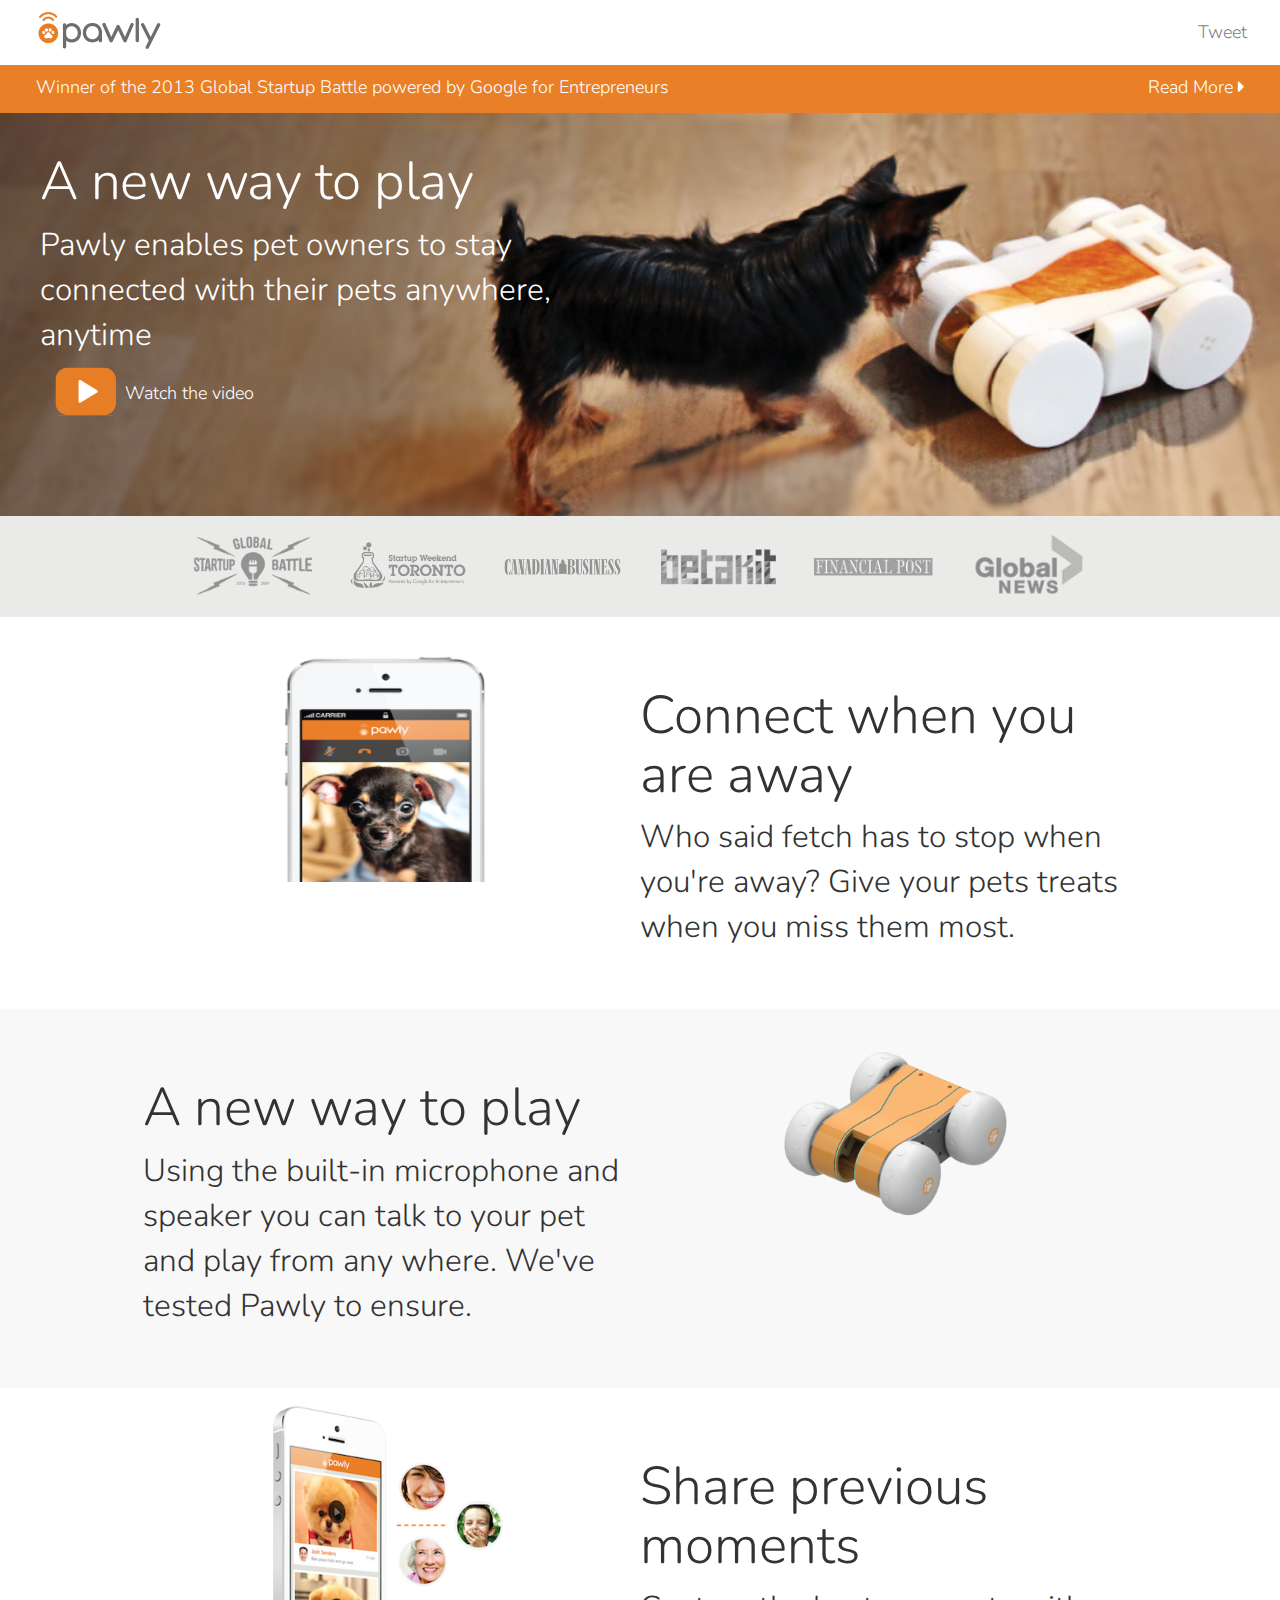
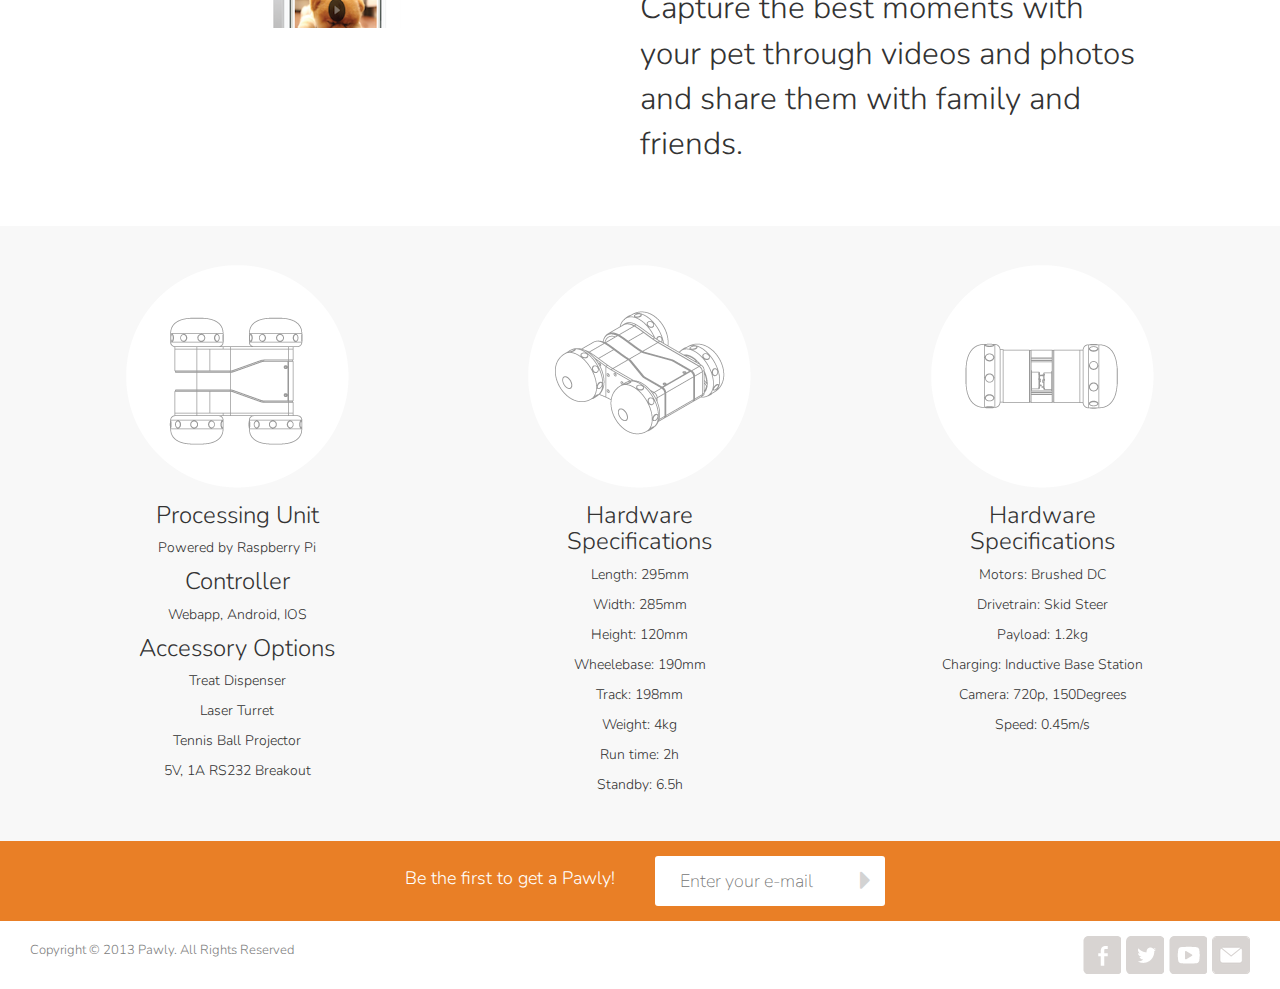
==== BootstrapPawly/index.html @ 9df58ff9 "bootstrap pawly website" ====
<!DOCTYPE html>
<html>
<head>
    <meta name="viewport" content="width=device-width, initial-scale=1.0">
    <title>Pawly | Your Dog's Friend</title>
    <link href = "css/bootstrap.css" rel = "stylesheet">
    <link href = "css/style.css" rel = "stylesheet">
    <script type="text/javascript" src="js/jquery.min.js"></script>
    <!--<script type="text/javascript" src="js/bootstrap.min.js"></script>-->
    <link href='http://fonts.googleapis.com/css?family=Nunito:400,300,700' rel='stylesheet' type='text/css'>
    <link href="http://netdna.bootstrapcdn.com/font-awesome/4.0.3/css/font-awesome.css" rel="stylesheet">
    <script type="text/javascript" src="js/bootstrap.js"></script>
    <script type="text/javascript" src="js/App.js"></script>


</head>

<body>

<div class="row" style="padding-left: 1em; padding-right: 1em; padding-top: 0.3em; padding-bottom: 0.4em;background-color: #ffffff">
    <div class="col-xs-2">
        <img src="img/pawlylogo@4x.png" width="133px" height="49px"/>
    </div>
    <div id="social-icons" class="col-xs-10" style="padding-top: 15px; padding-bottom: 10px">
        <div style="float: right;">
            <a href="https://twitter.com/share" class="twitter-share-button"
               data-text="Play with your dog while away or at work, make it a reality by voting at http://startupbattle.agorize.com/en/juries/11/votables?votable_id=548!"
               data-hashtags="pawlyapp,GSB2013">Tweet
            </a>
            <script>
                !function(d,s,id){var js,fjs=d.getElementsByTagName(s)[0],p=/^http:/.test(d.location)?'http':'https';if(!d.getElementById(id)){js=d.createElement(s);js.id=id;js.src=p+'://platform.twitter.com/widgets.js';fjs.parentNode.insertBefore(js,fjs);}}(document, 'script', 'twitter-wjs');
            </script>
        </div>

        <div style="float: right; margin-right: 15px">
            <div class="fb-like"
                 data-href="https://www.facebook.com/pawlyapp"
                 data-layout="button_count"
                 data-action="like"
                 data-show-faces="true"
                 data-share="false">
            </div>

            <iframe name="f315e04a6" width="1000px" height="1000px" frameborder="0" allowtransparency="true" scrolling="no" title="fb:like Facebook Social Plugin" src="http://www.facebook.com/plugins/like.php?action=like&amp;app_id=&amp;channel=http%3A%2F%2Fstatic.ak.facebook.com%2Fconnect%2Fxd_arbiter.php%3Fversion%3D40%23cb%3Df339100b48%26domain%3Dpawlyapp.com%26origin%3Dhttp%253A%252F%252Fpawlyapp.com%252Ffd44166f%26relation%3Dparent.parent&amp;href=https%3A%2F%2Fwww.facebook.com%2Fpawlyapp&amp;layout=button_count&amp;locale=en_US&amp;sdk=joey&amp;share=false&amp;show_faces=true" style="border: none; visibility: visible; width: 79px; height: 20px;" class=""></iframe>
        </div>
    </div>
</div>

<!--<div class = "navbar navbar-static-top" style="background-color: white">-->
    <!--<div class = "container" style="padding-top: 10px;padding-bottom: 10px">-->

        <!--<a href = "#" class = "navbar-brand" style="padding: 0px">-->
            <!--<img src="img/pawly_logo.png" />-->
        <!--</a>-->

        <!--<button class = "navbar-toggle" data-toggle = "collapse" data-target = ".navHeaderCollapse">-->
            <!--<span class = "icon-bar"></span>-->
            <!--<span class = "icon-bar"></span>-->
            <!--<span class = "icon-bar"></span>-->
        <!--</button>-->

        <!--<div id="menu-navbar" class = "collapse navbar-collapse navHeaderCollapse">-->
            <!--<ul class = "nav navbar-nav navbar-right">-->
                <!--<li class = "active"><a href = "#" class = "menu-active">Home</a></li>-->
                <!--<li><a href = "#">About</a></li>-->
                <!--<li><a href = "#">Blog</a></li>-->
                <!--<li><a href = "#">Contact</a></li>-->
                <!--<li style="margin-top: 15px; margin-left: 15px">-->
                    <!--<a href="https://twitter.com/share" class="twitter-share-button"-->
                       <!--data-text="Play with your dog while away or at work, make it a reality by voting at http://startupbattle.agorize.com/en/juries/11/votables?votable_id=548!"-->
                       <!--data-hashtags="pawlyapp,GSB2013">Tweet-->
                    <!--</a>-->
                <!--</li>-->
                <!--<script>-->
                    <!--!function(d,s,id){var js,fjs=d.getElementsByTagName(s)[0],p=/^http:/.test(d.location)?'http':'https';if(!d.getElementById(id)){js=d.createElement(s);js.id=id;js.src=p+'://platform.twitter.com/widgets.js';fjs.parentNode.insertBefore(js,fjs);}}(document, 'script', 'twitter-wjs');-->
                <!--</script>-->
                <!--<li style="margin-top: 15px;">-->
                    <!--<div class="fb-like"-->
                         <!--data-href="https://www.facebook.com/pawlyapp"-->
                         <!--data-layout="button_count"-->
                         <!--data-action="like"-->
                         <!--data-show-faces="true"-->
                         <!--data-share="false">-->
                    <!--</div>-->
                    <!--<iframe name="f315e04a6" width="1000px" height="1000px" frameborder="0" allowtransparency="true" scrolling="no" title="fb:like Facebook Social Plugin" src="http://www.facebook.com/plugins/like.php?action=like&amp;app_id=&amp;channel=http%3A%2F%2Fstatic.ak.facebook.com%2Fconnect%2Fxd_arbiter.php%3Fversion%3D40%23cb%3Df339100b48%26domain%3Dpawlyapp.com%26origin%3Dhttp%253A%252F%252Fpawlyapp.com%252Ffd44166f%26relation%3Dparent.parent&amp;href=https%3A%2F%2Fwww.facebook.com%2Fpawlyapp&amp;layout=button_count&amp;locale=en_US&amp;sdk=joey&amp;share=false&amp;show_faces=true" style="border: none; visibility: visible; width: 79px; height: 20px;" class=""></iframe>-->
                <!--</li>-->
            <!--</ul>-->
        <!--</div>-->
    <!--</div>-->
<!--</div>-->
<div class="row" style="padding-right: 2em; padding-left: 2em; padding-top: 10px; padding-bottom: 2px">
    <div id="navbar-bottom-text">
        <p id="navbar-winner" style="float: left; color: white; padding-right: 20px">
            Winner of the 2013 Global Startup Battle powered by Google for Entrepreneurs
        </p >
        <p id="navbar-readmore" style="float: right; color: white">
            <a style="color: white; margin-top: -2px" href="http://blog.up.co/2013/12/19/the-winner-of-global-startup-battles-champion-circle-powered-by-google-for-entrepreneurs-pawly/">
                Read More
            </a>
            <i class="fa fa-caret-right" style="margin-top: 3px"></i>
        </p>
    </div>
</div>

<div id="imgHolder" style="width: 100%; min-height: 200px; padding: 20px">
    <!--<img src="img/hero_image.png" width="100%" />    -->
    <h2 id="tagline-title">A new way to play</h2>
    <p id="tagline">Pawly enables pet owners to stay connected with their pets anywhere, anytime</p>
    <a href="http://www.youtube.com/watch?v=yE5lNmY4jt0"><div style="margin-left: 35px; width: 80%; height: 20px">
        <img id="playbutton" src="img/playbutton@4x.png" width="62px" height="49px" style="border-radius: 0px"/>
        <p id="play-button-text" style="margin-left: 70px; color: white; margin-top: -35px">Watch the video</p>
    </div></a>
</div>

<div style="height: 0px">


</div>

<div class="row" id="mentioned">
    <div style=" width: 100%; background-color: #eaeae9; padding-left: 2em; padding-right: 2em; text-align: center;">
        <a href="http://blog.up.co/2013/12/11/top-15-gsb-teams-champion-circle-powered-google-entrepreneurs/">
            <img src="img/gsb_logo.png" style="vertical-align: middle; width:120px; display: inline-block; margin: 15px">
        </a>
        <a href="http://toronto.startupweekend.org/2013/11/25/maker-moms-take-first-place-at-startup-weekend-maker-edition-toronto/">
            <img src="img/swt_logo.png" style="vertical-align: middle; width:120px; display: inline-block; margin: 15px">
        </a>
        <a href="http://www.canadianbusiness.com/technology-news/gallery-8-cool-things-we-saw-at-toronto-startup-weekend/?gallery_page=3#gallery_top">
            <img src="img/canadian_business.png" style="vertical-align: middle; width:120px; display: inline-block; margin: 15px">
        </a>
        <a href="http://www.betakit.com/startup-weekend-maker-edition-showcases-products-that-marry-offline-with-online/">
            <img src="img/betakit.png" style="vertical-align: middle; width:120px; display: inline-block; margin: 15px">
        </a>
        <a href="http://www.google.com/url?q=http%3A%2F%2Fwww.financialpost.com%2Fmarkets%2Fnews%2FMaker%2BMoms%2BTriumph%2BStartup%2BWeekend%2BToronto%2F9218441%2Fstory.html&sa=D&sntz=1&usg=AFQjCNEDHM2DdTf8h22tWhHH0-SYA0YltQ">
            <img src="img/financial_post.png" style="vertical-align: middle; width:120px; display: inline-block; margin: 15px">
        </a>
        <a href="http://globalnews.ca/news/989563/maker-moms-take-top-prize-at-toronto-startup-weekend/">
            <img src="img/GlobalNews.png" style="vertical-align: middle; width:120px; display: inline-block; margin: 15px">
        </a>

    </div>
</div>


<div class = "row value-prop-white">
    <div id="value-prop-1-text" style="width: 50%; float: right; min-width: 250px" style="vertical-align: middle">
        <div class="left-text">
            <h2 >Connect when you are away</h2>
            <p>Who said fetch has to stop when you're away? Give your pets treats when you miss them most.</p>
        </div>
    </div>

    <div id="value-prop-1-img" style="width: 50%; float: right; min-width: 250px">
        <div style="width: 250px; margin-left: auto; margin-right: auto">
            <img src="img/value_prop_image1.png" width="250px" height="265px"/>
        </div>
    </div>

</div>

<div class = "row value-prop-grey">
    <div class = "col-sm-6" style="min-width: 250px">
        <div class="left-text">
            <h2 >A new way to play</h2>
            <p>Using the built-in microphone and speaker you can talk to your pet and play from any where. We've tested Pawly to ensure.</p>
        </div>
    </div>
    <div id="value-prop-2-img" class = "col-sm-6">
        <div style="width: 250px; margin-left: auto; margin-right: auto">
            <img src="img/value_prop_image2.png" width="250px" height="245px"/>
        </div>
    </div>
</div>

<div id="last-value-prop" class = "row value-prop-white">
    <div id="value-prop-3-text" style="width: 50%; float: right; min-width: 250px" style="vertical-align: middle">
        <div class="left-text">
            <h2>Share previous moments</h2>
            <p>Capture the best moments with your pet through videos and photos and share them with family and friends.</p>
        </div>
    </div>
    <div id="value-prop-3-img" style="width: 50%; float: right; min-width: 250px">
        <div style="width: 250px; margin-left: auto; margin-right: auto">
            <img src="img/value_prop_image3.png" width="250px" height="240px"/>
        </div>
    </div>
</div>

<div id="specs" class="row" style="padding:2em; background-color: #f8f8f8">
    <div class = "col-sm-4">
        <div style="width: 230px;margin-left: auto; margin-right: auto;  text-align: center">
            <img src="img/Tech1.png">
            <h4>Processing Unit</h4>
            <p>Powered by Raspberry Pi</p>
            <h4>Controller</h4>
            <p>Webapp, Android, IOS</p>
            <h4>Accessory Options</h4>
            <p>Treat Dispenser</p>
            <p>Laser Turret</p>
            <p>Tennis Ball Projector</p>
            <p>5V, 1A RS232 Breakout</p>
        </div>
    </div>
    <div class = "col-sm-4">
        <div style="width: 230px;margin-left: auto; margin-right: auto; text-align: center">
            <img src="img/Tech2.png">
            <h4>Hardware Specifications</h4>
            <p>Length: 295mm</p>
            <p>Width: 285mm</p>
            <p>Height: 120mm</p>
            <p>Wheelebase: 190mm</p>
            <p>Track: 198mm</p>
            <p>Weight: 4kg</p>
            <p>Run time: 2h</p>
            <p>Standby: 6.5h</p>
        </div>
    </div>
    <div class = "col-sm-4">
        <div style="width: 230px;margin-left: auto; margin-right: auto;  text-align: center">
            <img src="img/Tech3.png">
            <h4>Hardware Specifications</h4>
            <p>Motors: Brushed DC</p>
            <p>Drivetrain: Skid Steer</p>
            <p>Payload: 1.2kg</p>
            <p>Charging: Inductive Base Station</p>
            <p>Camera: 720p, 150Degrees</p>
            <p>Speed: 0.45m/s</p>
        </div>
    </div>
</div>

<div id="signup" class="row" role="navigation" >
    <div class="col-sm-6">
        <div id="signup-text">
            <span>Be the first to get a Pawly!</span>
        </div>
    </div>
    <div class="col-sm-6">
        <form id="signup-form">
            <input id="signup-input" type="text" name="email" placeholder="Enter your e-mail" />
        </form>
        <a href="#" id="input-button">
            <i class="fa fa-caret-right"></i>
        </a>
        <div id="signup-response" style="display: none; color: white"></div>
    </div>
</div>

<div class="row" style="padding: 15px; background-color: #ffffff">
    <div class="col-xs-6">
        <span style=" color: grey; font-size: 13px">Copyright &#169; 2013 Pawly. All Rights Reserved</span>
    </div>
    <div class="col-xs-6">
        <a href="MAILTO:info@pawlyapp.com">
            <img id="email_icon" src="img/email_icon@2x.png" style="float: right; margin-left: 5px">
        </a>
        <a href="http://www.youtube.com/watch?v=yE5lNmY4jt0">
            <img id="youtube_icon" src="img/youtube_icon@2x.png" style="float: right; margin-left: 5px">
        </a>
        <a href="https://twitter.com/PawlyApp">
            <img id="twitter_icon" src="img/twitter_icon@2x.png" style="float: right; margin-left: 5px">
        </a>
        <a href="https://www.facebook.com/pawlyapp">
            <img id="facebook_icon" src="img/facebook_icon@2x.png" style="float: right; margin-left: 5px">
        </a>
    </div>
</div>

</body>

<script>
    $("#input-button").click(function() {
        var url = "http://pawlyapp.com/submit-form.php"; // the script where you handle the form input.
        $.ajax({
            type: "POST",
            url: url,
            data: $("#signup-form").serialize(), // serializes the form's elements.
            success: function(data)
            {
                $("#signup-response").append(data);
                $("#signup-form").slideUp();
                 // show response from the php script.
                $("#signup-response").css("display", "block");
            }
        });

        return false; // avoid to execute the actual submit of the form.
    });
</script>
</html>
---- BootstrapPawly/css/style.css ----
html {
    /*background: url(../img/top_image.png) no-repeat center center fixed;*/
    /*-webkit-background-size: cover;*/
    /*-moz-background-size: cover;*/
    /*-o-background-size: cover;*/
    /*background-size: cover;*/
    background-color: #e97f26;
    font-family: 'Nunito', sans-serif;
}

p{
    font-family: 'Nunito', sans-serif;
    font-size: 18px;
    font-weight: 300;
}

h1{
    font-family: 'Nunito', sans-serif;
    font-size: 36px;
    font-weight: 300;
}

h2, h3{
    font-family: 'Nunito', sans-serif;
    font-size: 36px;
    font-weight: 300;
}

h4{
    font-family: 'Nunito', sans-serif;
    font-size: 24px;
    font-weight: 300;
}

li {
    font-family: 'Nunito', sans-serif;
}

div{
    font-family: 'Nunito', sans-serif;
    font-size: 18px;
    font-weight: 300;
}

body{
    background-color:transparent;
}

#social{
}

#second-title{
    font-size: 1.5em;
    text-align: left;
    color: white;
    margin-top: 30px;
}

#title-bar{
    /*background-color: white;*/
}

#title-logo{
    margin-left: 5%;
}


#videoframe{
    margin-top: 50px;
    margin-bottom: 20px;
}

.center-container{
    margin-left: auto;
    margin-right: auto;
}

.left-text{
    /*width: 70%;*/
    vertical-align: middle;
    margin-top: 50px;
    margin-bottom: 50px;
    text-align: left;
    float: left;
    /*margin-right: 10%;*/
    /*margin-left: 10%;*/
}

.value-prop-white{
    background-color: #FFFFFF;
    padding-left: 10%;
    padding-right: 10%;
}

.value-prop-grey{
    background-color: #f8f8f8;
    padding-left: 10%;
    padding-right: 10%;
}

.img-center{
    width: 70%;
    margin: 0 auto;
    min-width: 150px;
    max-width: 300px;
}


#signup{
    /*background-color: #FFFFFF;*/
    background-color: #e97f26;
    padding-top: 15px;
    padding-bottom: 15px;
    padding-left: 1em; padding-right: 1em;
    border-width:0px;
}

a{
    color: grey;
}

.menu-active{
    color: #e97f26;
}

.navbar-bottom{
    padding: 15px;

    background-color: #e97f26;
}

#tagline{
    margin-left: 20px;
    color: #ffffff;
    font-size: 12px;
}

#tagline-title{
    /*margin-top: -30%;*/
    margin-top: 20px;
    padding-left: 20px;
    font-size: 14px;
    color: #ffffff
}

.row{
    margin-left: 0px;
    margin-right: 0px;
}

#signup-input{
    border-radius: 3px;
    vertical-align: middle;
    display: inline-block;
    width: 230px;
    padding: 5px;
    padding-top: 6px;
    padding-left: 25px;
    font-size:1em;
    height: 50px;
    border: 0px;
    font-weight: 200;
    background-color: #ffffff;
}

#signup-text{
    /*float: right;*/
    color: white;
    font-size: 18px;
    width: 220px;
    padding-top: 10px;
    padding-bottom: 8px;
    /*margin-left: auto;*/
    /*margin-right: auto;*/
}

#input-button{
    /*display: none;*/
    font-size: 30px;
    width: 50px;
    height: 50px;
    padding-right: 10px;
    padding-left: 10px;
    color: #d3d3d3;
    position: absolute;
    top: 5px;
    left: 210px;
    z-index: 2;
}

#signup-form{
    width: 230px;
    /*margin-right: auto;*/
    /*margin-left: auto;*/
}

#specs p{
    font-family: 'Nunito', sans-serif;
    font-size: 14px;
    font-weight: 300;
}

#imgHolder{
    background-image: url(../img/hero_image.png);
    -webkit-background-size: cover;
    -moz-background-size: cover;
    -o-background-size: cover;
    background-size: cover;
}
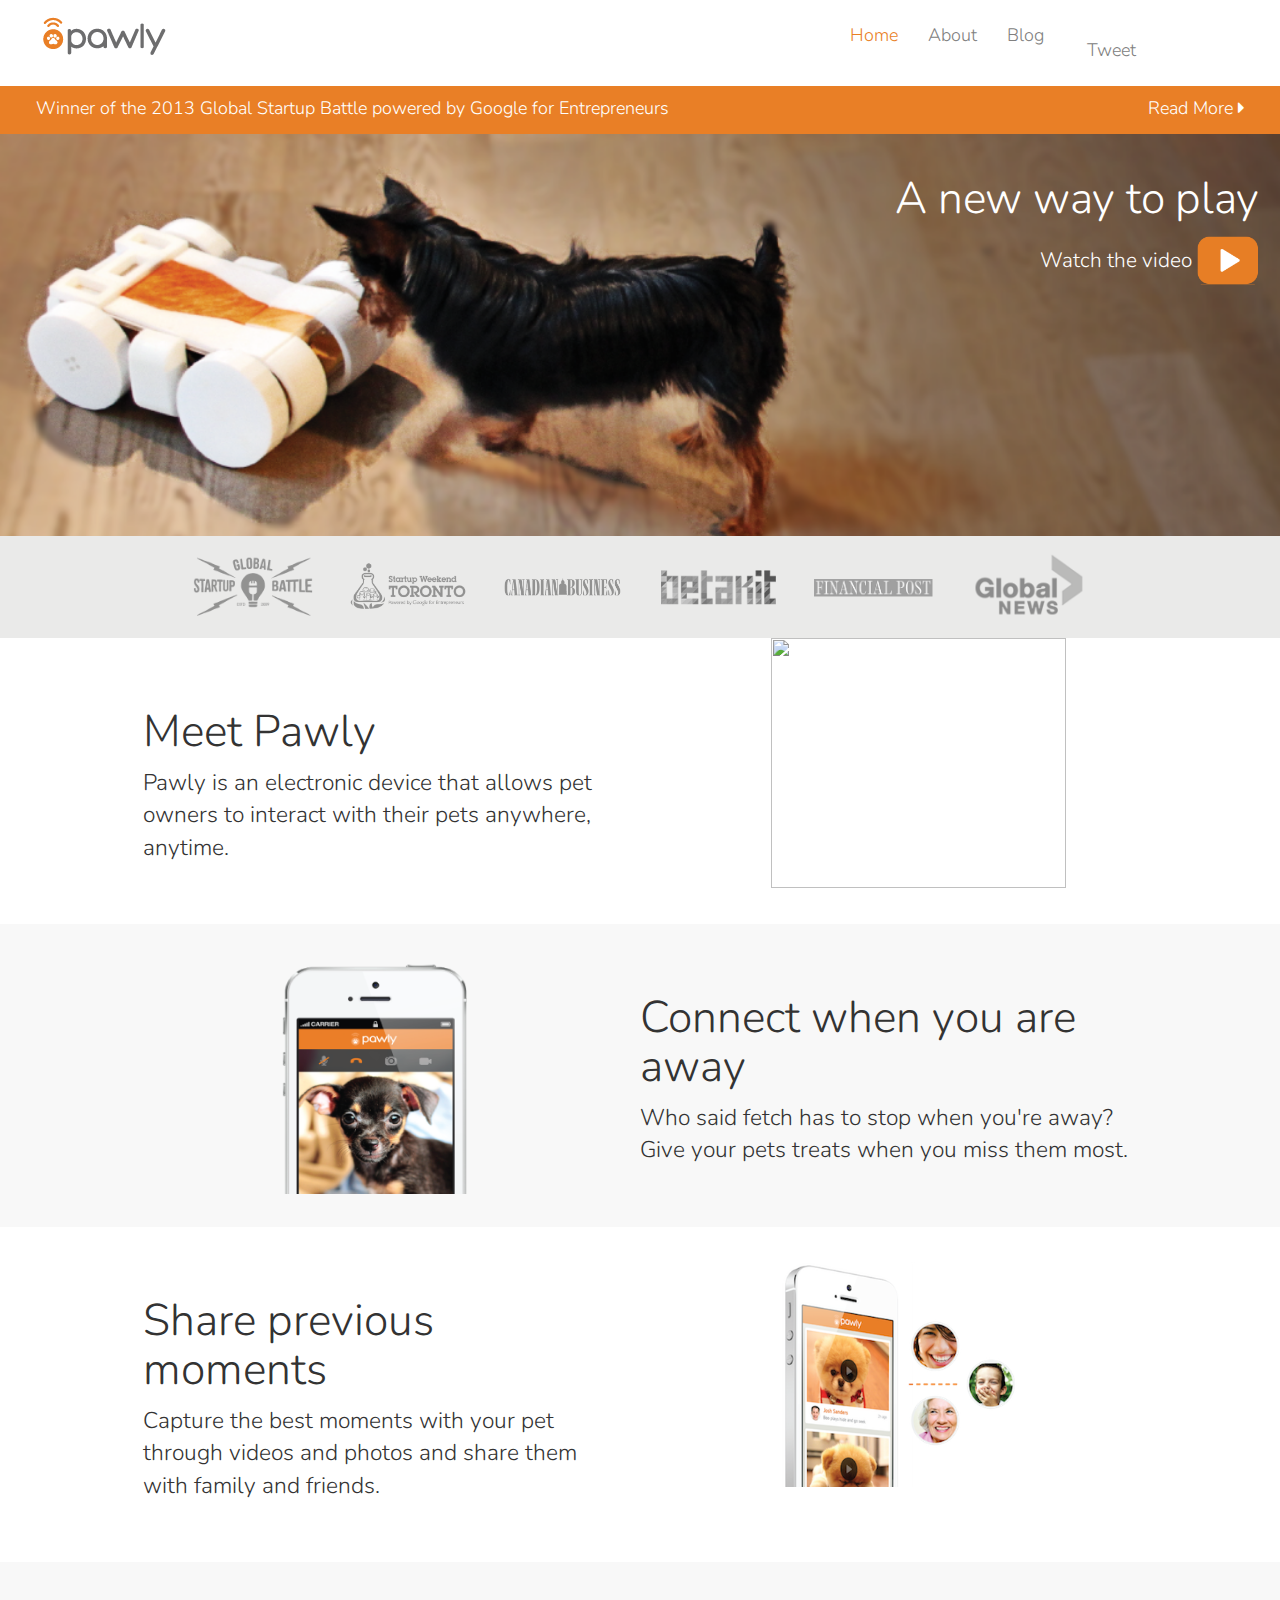
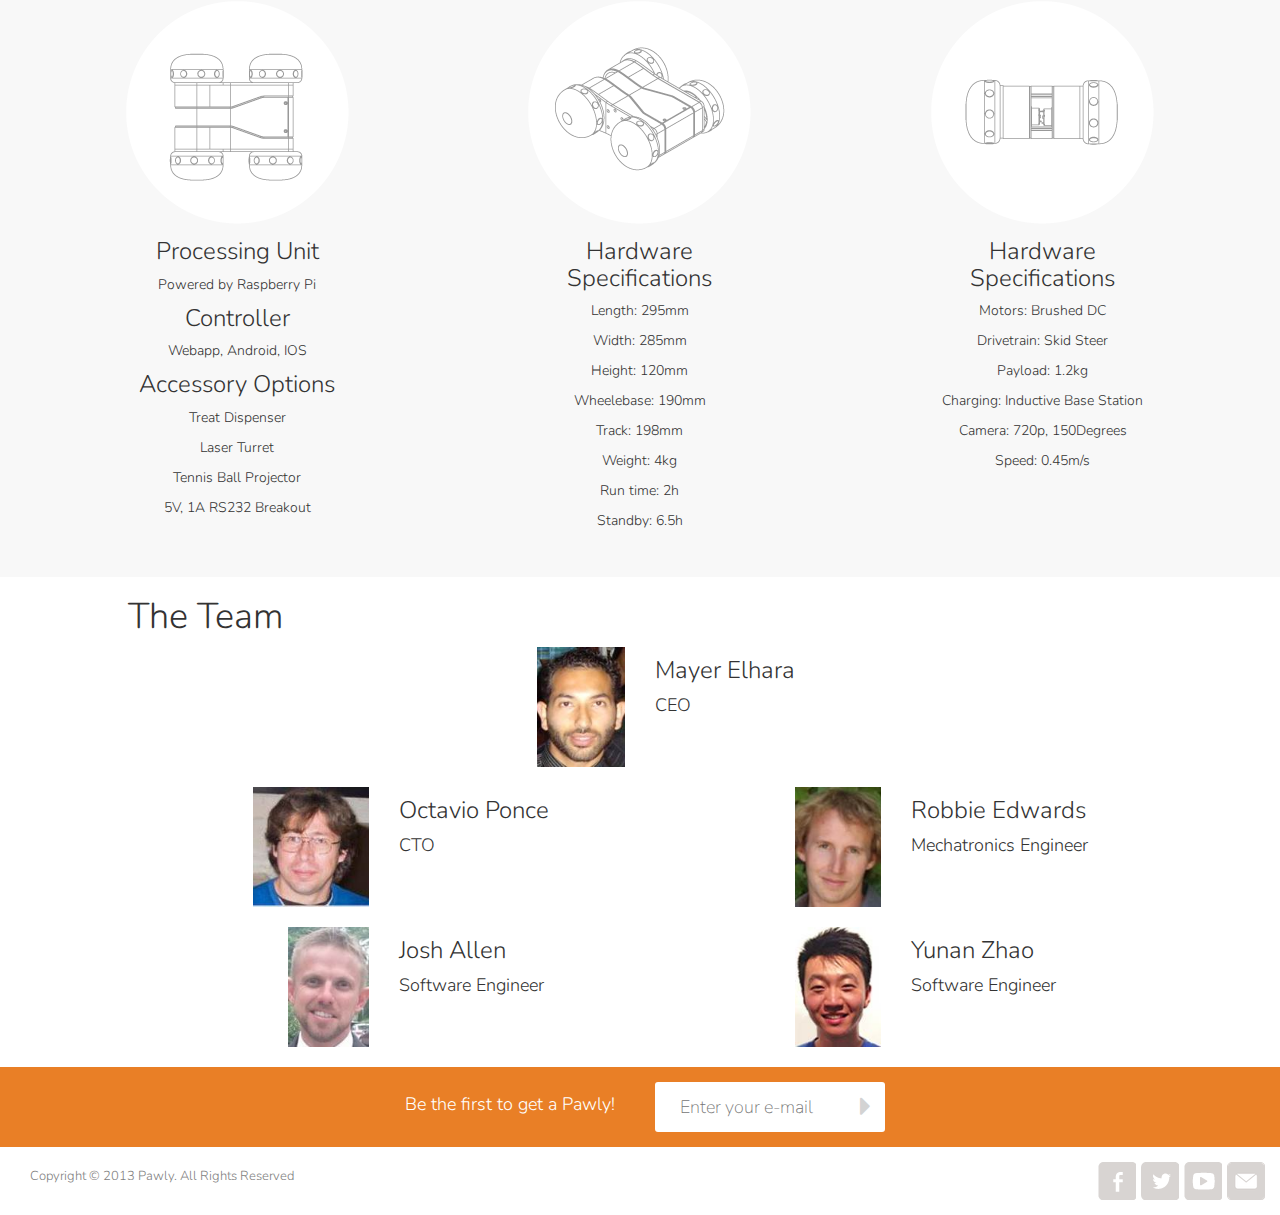
==== commit ec2c9cf8: "team section added" ====
--- a/BootstrapPawly/index.html
+++ b/BootstrapPawly/index.html
@@ -17,84 +17,84 @@
 
 <body>
 
-<div class="row" style="padding-left: 1em; padding-right: 1em; padding-top: 0.3em; padding-bottom: 0.4em;background-color: #ffffff">
-    <div class="col-xs-2">
-        <img src="img/pawlylogo@4x.png" width="133px" height="49px"/>
-    </div>
-    <div id="social-icons" class="col-xs-10" style="padding-top: 15px; padding-bottom: 10px">
-        <div style="float: right;">
-            <a href="https://twitter.com/share" class="twitter-share-button"
-               data-text="Play with your dog while away or at work, make it a reality by voting at http://startupbattle.agorize.com/en/juries/11/votables?votable_id=548!"
-               data-hashtags="pawlyapp,GSB2013">Tweet
-            </a>
-            <script>
-                !function(d,s,id){var js,fjs=d.getElementsByTagName(s)[0],p=/^http:/.test(d.location)?'http':'https';if(!d.getElementById(id)){js=d.createElement(s);js.id=id;js.src=p+'://platform.twitter.com/widgets.js';fjs.parentNode.insertBefore(js,fjs);}}(document, 'script', 'twitter-wjs');
-            </script>
-        </div>
-
-        <div style="float: right; margin-right: 15px">
-            <div class="fb-like"
-                 data-href="https://www.facebook.com/pawlyapp"
-                 data-layout="button_count"
-                 data-action="like"
-                 data-show-faces="true"
-                 data-share="false">
-            </div>
-
-            <iframe name="f315e04a6" width="1000px" height="1000px" frameborder="0" allowtransparency="true" scrolling="no" title="fb:like Facebook Social Plugin" src="http://www.facebook.com/plugins/like.php?action=like&amp;app_id=&amp;channel=http%3A%2F%2Fstatic.ak.facebook.com%2Fconnect%2Fxd_arbiter.php%3Fversion%3D40%23cb%3Df339100b48%26domain%3Dpawlyapp.com%26origin%3Dhttp%253A%252F%252Fpawlyapp.com%252Ffd44166f%26relation%3Dparent.parent&amp;href=https%3A%2F%2Fwww.facebook.com%2Fpawlyapp&amp;layout=button_count&amp;locale=en_US&amp;sdk=joey&amp;share=false&amp;show_faces=true" style="border: none; visibility: visible; width: 79px; height: 20px;" class=""></iframe>
-        </div>
-    </div>
-</div>
-
-<!--<div class = "navbar navbar-static-top" style="background-color: white">-->
-    <!--<div class = "container" style="padding-top: 10px;padding-bottom: 10px">-->
-
-        <!--<a href = "#" class = "navbar-brand" style="padding: 0px">-->
-            <!--<img src="img/pawly_logo.png" />-->
-        <!--</a>-->
-
-        <!--<button class = "navbar-toggle" data-toggle = "collapse" data-target = ".navHeaderCollapse">-->
-            <!--<span class = "icon-bar"></span>-->
-            <!--<span class = "icon-bar"></span>-->
-            <!--<span class = "icon-bar"></span>-->
-        <!--</button>-->
-
-        <!--<div id="menu-navbar" class = "collapse navbar-collapse navHeaderCollapse">-->
-            <!--<ul class = "nav navbar-nav navbar-right">-->
-                <!--<li class = "active"><a href = "#" class = "menu-active">Home</a></li>-->
-                <!--<li><a href = "#">About</a></li>-->
-                <!--<li><a href = "#">Blog</a></li>-->
-                <!--<li><a href = "#">Contact</a></li>-->
-                <!--<li style="margin-top: 15px; margin-left: 15px">-->
-                    <!--<a href="https://twitter.com/share" class="twitter-share-button"-->
-                       <!--data-text="Play with your dog while away or at work, make it a reality by voting at http://startupbattle.agorize.com/en/juries/11/votables?votable_id=548!"-->
-                       <!--data-hashtags="pawlyapp,GSB2013">Tweet-->
-                    <!--</a>-->
-                <!--</li>-->
-                <!--<script>-->
-                    <!--!function(d,s,id){var js,fjs=d.getElementsByTagName(s)[0],p=/^http:/.test(d.location)?'http':'https';if(!d.getElementById(id)){js=d.createElement(s);js.id=id;js.src=p+'://platform.twitter.com/widgets.js';fjs.parentNode.insertBefore(js,fjs);}}(document, 'script', 'twitter-wjs');-->
-                <!--</script>-->
-                <!--<li style="margin-top: 15px;">-->
-                    <!--<div class="fb-like"-->
-                         <!--data-href="https://www.facebook.com/pawlyapp"-->
-                         <!--data-layout="button_count"-->
-                         <!--data-action="like"-->
-                         <!--data-show-faces="true"-->
-                         <!--data-share="false">-->
-                    <!--</div>-->
-                    <!--<iframe name="f315e04a6" width="1000px" height="1000px" frameborder="0" allowtransparency="true" scrolling="no" title="fb:like Facebook Social Plugin" src="http://www.facebook.com/plugins/like.php?action=like&amp;app_id=&amp;channel=http%3A%2F%2Fstatic.ak.facebook.com%2Fconnect%2Fxd_arbiter.php%3Fversion%3D40%23cb%3Df339100b48%26domain%3Dpawlyapp.com%26origin%3Dhttp%253A%252F%252Fpawlyapp.com%252Ffd44166f%26relation%3Dparent.parent&amp;href=https%3A%2F%2Fwww.facebook.com%2Fpawlyapp&amp;layout=button_count&amp;locale=en_US&amp;sdk=joey&amp;share=false&amp;show_faces=true" style="border: none; visibility: visible; width: 79px; height: 20px;" class=""></iframe>-->
-                <!--</li>-->
-            <!--</ul>-->
+<!--<div class="row" style="padding-left: 1em; padding-right: 1em; padding-top: 0.3em; padding-bottom: 0.4em;background-color: #ffffff">-->
+    <!--<div class="col-xs-2">-->
+        <!--<img src="img/pawlylogo@4x.png" width="133px" height="49px"/>-->
+    <!--</div>-->
+    <!--<div id="social-icons" class="col-xs-10" style="padding-top: 15px; padding-bottom: 10px">-->
+        <!--<div style="float: right;">-->
+            <!--<a href="https://twitter.com/share" class="twitter-share-button"-->
+               <!--data-text="Play with your dog while away or at work, make it a reality by voting at http://startupbattle.agorize.com/en/juries/11/votables?votable_id=548!"-->
+               <!--data-hashtags="pawlyapp,GSB2013">Tweet-->
+            <!--</a>-->
+            <!--<script>-->
+                <!--!function(d,s,id){var js,fjs=d.getElementsByTagName(s)[0],p=/^http:/.test(d.location)?'http':'https';if(!d.getElementById(id)){js=d.createElement(s);js.id=id;js.src=p+'://platform.twitter.com/widgets.js';fjs.parentNode.insertBefore(js,fjs);}}(document, 'script', 'twitter-wjs');-->
+            <!--</script>-->
+        <!--</div>-->
+
+        <!--<div style="float: right; margin-right: 15px">-->
+            <!--<div class="fb-like"-->
+                 <!--data-href="https://www.facebook.com/pawlyapp"-->
+                 <!--data-layout="button_count"-->
+                 <!--data-action="like"-->
+                 <!--data-show-faces="true"-->
+                 <!--data-share="false">-->
+            <!--</div>-->
+
+            <!--<iframe name="f315e04a6" width="1000px" height="1000px" frameborder="0" allowtransparency="true" scrolling="no" title="fb:like Facebook Social Plugin" src="http://www.facebook.com/plugins/like.php?action=like&amp;app_id=&amp;channel=http%3A%2F%2Fstatic.ak.facebook.com%2Fconnect%2Fxd_arbiter.php%3Fversion%3D40%23cb%3Df339100b48%26domain%3Dpawlyapp.com%26origin%3Dhttp%253A%252F%252Fpawlyapp.com%252Ffd44166f%26relation%3Dparent.parent&amp;href=https%3A%2F%2Fwww.facebook.com%2Fpawlyapp&amp;layout=button_count&amp;locale=en_US&amp;sdk=joey&amp;share=false&amp;show_faces=true" style="border: none; visibility: visible; width: 79px; height: 20px;" class=""></iframe>-->
         <!--</div>-->
     <!--</div>-->
 <!--</div>-->
+
+<div class = "navbar navbar-static-top" style="background-color: white">
+    <div class = "container" style="padding-top: 10px;padding-bottom: 10px">
+
+        <a href = "#" class = "navbar-brand" style="padding: 0px">
+            <img src="img/pawly_logo.png" style="margin-left: -18px"/>
+        </a>
+
+        <button class = "navbar-toggle" data-toggle = "collapse" data-target = ".navHeaderCollapse">
+            <span class = "icon-bar"></span>
+            <span class = "icon-bar"></span>
+            <span class = "icon-bar"></span>
+        </button>
+
+        <div id="menu-navbar" class = "collapse navbar-collapse navHeaderCollapse">
+            <ul class = "nav navbar-nav navbar-right">
+                <li class = "active"><a href = "#" class = "menu-active">Home</a></li>
+                <li><a href = "#meet-pawly">About</a></li>
+                <li><a href = "http://pawlyapp.blogspot.ca/" target="_blank">Blog</a></li>
+                <li id="nav-twitter">
+                    <a href="https://twitter.com/share" class="twitter-share-button"
+                       data-text="Play with your dog while away or at work, make it a reality by voting at http://startupbattle.agorize.com/en/juries/11/votables?votable_id=548!"
+                       data-hashtags="pawlyapp,GSB2013">Tweet
+                    </a>
+                </li>
+                <script>
+                    !function(d,s,id){var js,fjs=d.getElementsByTagName(s)[0],p=/^http:/.test(d.location)?'http':'https';if(!d.getElementById(id)){js=d.createElement(s);js.id=id;js.src=p+'://platform.twitter.com/widgets.js';fjs.parentNode.insertBefore(js,fjs);}}(document, 'script', 'twitter-wjs');
+                </script>
+                <li id="nav-facebook">
+                    <div class="fb-like"
+                         data-href="https://www.facebook.com/pawlyapp"
+                         data-layout="button_count"
+                         data-action="like"
+                         data-show-faces="true"
+                         data-share="false">
+                    </div>
+                    <iframe name="f315e04a6" width="1000px" height="1000px" frameborder="0" allowtransparency="true" scrolling="no" title="fb:like Facebook Social Plugin" src="http://www.facebook.com/plugins/like.php?action=like&amp;app_id=&amp;channel=http%3A%2F%2Fstatic.ak.facebook.com%2Fconnect%2Fxd_arbiter.php%3Fversion%3D40%23cb%3Df339100b48%26domain%3Dpawlyapp.com%26origin%3Dhttp%253A%252F%252Fpawlyapp.com%252Ffd44166f%26relation%3Dparent.parent&amp;href=https%3A%2F%2Fwww.facebook.com%2Fpawlyapp&amp;layout=button_count&amp;locale=en_US&amp;sdk=joey&amp;share=false&amp;show_faces=true" style="border: none; visibility: visible; width: 79px; height: 20px;" class=""></iframe>
+                </li>
+            </ul>
+        </div>
+    </div>
+</div>
+
 <div class="row" style="padding-right: 2em; padding-left: 2em; padding-top: 10px; padding-bottom: 2px">
     <div id="navbar-bottom-text">
         <p id="navbar-winner" style="float: left; color: white; padding-right: 20px">
             Winner of the 2013 Global Startup Battle powered by Google for Entrepreneurs
         </p >
         <p id="navbar-readmore" style="float: right; color: white">
-            <a style="color: white; margin-top: -2px" href="http://blog.up.co/2013/12/19/the-winner-of-global-startup-battles-champion-circle-powered-by-google-for-entrepreneurs-pawly/">
+            <a style="color: white; margin-top: -2px" target="_blank" href="http://blog.up.co/2013/12/19/the-winner-of-global-startup-battles-champion-circle-powered-by-google-for-entrepreneurs-pawly/">
                 Read More
             </a>
             <i class="fa fa-caret-right" style="margin-top: 3px"></i>
@@ -104,12 +104,24 @@
 
 <div id="imgHolder" style="width: 100%; min-height: 200px; padding: 20px">
     <!--<img src="img/hero_image.png" width="100%" />    -->
-    <h2 id="tagline-title">A new way to play</h2>
-    <p id="tagline">Pawly enables pet owners to stay connected with their pets anywhere, anytime</p>
-    <a href="http://www.youtube.com/watch?v=yE5lNmY4jt0"><div style="margin-left: 35px; width: 80%; height: 20px">
-        <img id="playbutton" src="img/playbutton@4x.png" width="62px" height="49px" style="border-radius: 0px"/>
-        <p id="play-button-text" style="margin-left: 70px; color: white; margin-top: -35px">Watch the video</p>
-    </div></a>
+    <table style="width: 100%">
+        <tr>
+            <td>
+                <h2 id="tagline-title">A new way to play</h2>
+            </td>
+        </tr>
+        <tr>
+            <td>
+                <a target="_blank" href="http://www.youtube.com/watch?v=yE5lNmY4jt0"><div style="margin-left: 35px; width: 250px; height: 50px; float: right">
+                    <img id="playbutton" src="img/playbutton@4x.png" />
+                    <span id="play-button-text" style="color: white; float: right; margin-top: 10px; margin-right: 5px">Watch the video</span>
+                </div></a>
+            </td>
+        </tr>
+    </table>
+
+    <!--<p id="tagline">Pawly enables pet owners to stay connected with their pets anywhere, anytime</p>-->
+
 </div>
 
 <div style="height: 0px">
@@ -119,30 +131,43 @@
 
 <div class="row" id="mentioned">
     <div style=" width: 100%; background-color: #eaeae9; padding-left: 2em; padding-right: 2em; text-align: center;">
-        <a href="http://blog.up.co/2013/12/11/top-15-gsb-teams-champion-circle-powered-google-entrepreneurs/">
+        <a target="_blank" href="http://blog.up.co/2013/12/11/top-15-gsb-teams-champion-circle-powered-google-entrepreneurs/">
             <img src="img/gsb_logo.png" style="vertical-align: middle; width:120px; display: inline-block; margin: 15px">
         </a>
-        <a href="http://toronto.startupweekend.org/2013/11/25/maker-moms-take-first-place-at-startup-weekend-maker-edition-toronto/">
+        <a target="_blank" href="http://toronto.startupweekend.org/2013/11/25/maker-moms-take-first-place-at-startup-weekend-maker-edition-toronto/">
             <img src="img/swt_logo.png" style="vertical-align: middle; width:120px; display: inline-block; margin: 15px">
         </a>
-        <a href="http://www.canadianbusiness.com/technology-news/gallery-8-cool-things-we-saw-at-toronto-startup-weekend/?gallery_page=3#gallery_top">
+        <a target="_blank" href="http://www.canadianbusiness.com/technology-news/gallery-8-cool-things-we-saw-at-toronto-startup-weekend/?gallery_page=3#gallery_top">
             <img src="img/canadian_business.png" style="vertical-align: middle; width:120px; display: inline-block; margin: 15px">
         </a>
-        <a href="http://www.betakit.com/startup-weekend-maker-edition-showcases-products-that-marry-offline-with-online/">
+        <a target="_blank" href="http://www.betakit.com/startup-weekend-maker-edition-showcases-products-that-marry-offline-with-online/">
             <img src="img/betakit.png" style="vertical-align: middle; width:120px; display: inline-block; margin: 15px">
         </a>
-        <a href="http://www.google.com/url?q=http%3A%2F%2Fwww.financialpost.com%2Fmarkets%2Fnews%2FMaker%2BMoms%2BTriumph%2BStartup%2BWeekend%2BToronto%2F9218441%2Fstory.html&sa=D&sntz=1&usg=AFQjCNEDHM2DdTf8h22tWhHH0-SYA0YltQ">
+        <a target="_blank" href="http://www.google.com/url?q=http%3A%2F%2Fwww.financialpost.com%2Fmarkets%2Fnews%2FMaker%2BMoms%2BTriumph%2BStartup%2BWeekend%2BToronto%2F9218441%2Fstory.html&sa=D&sntz=1&usg=AFQjCNEDHM2DdTf8h22tWhHH0-SYA0YltQ">
             <img src="img/financial_post.png" style="vertical-align: middle; width:120px; display: inline-block; margin: 15px">
         </a>
-        <a href="http://globalnews.ca/news/989563/maker-moms-take-top-prize-at-toronto-startup-weekend/">
+        <a target="_blank" href="http://globalnews.ca/news/989563/maker-moms-take-top-prize-at-toronto-startup-weekend/">
             <img src="img/GlobalNews.png" style="vertical-align: middle; width:120px; display: inline-block; margin: 15px">
         </a>
 
     </div>
 </div>
 
-
-<div class = "row value-prop-white">
+<div id="meet-pawly" class = "row value-prop-white">
+    <div class = "col-sm-6" style="min-width: 250px">
+        <div class="left-text">
+            <h2>Meet Pawly</h2>
+            <p>Pawly is an electronic device that allows pet owners to interact with their pets anywhere, anytime.</p>
+        </div>
+    </div>
+    <div id="value-prop-0-img" class = "col-sm-6">
+        <div style="width: 250px; margin-left: auto; margin-right: auto">
+            <img src="img/dogNpawly.png" width="295px" height="250px"/>
+        </div>
+    </div>
+</div>
+
+<div class = "row value-prop-grey">
     <div id="value-prop-1-text" style="width: 50%; float: right; min-width: 250px" style="vertical-align: middle">
         <div class="left-text">
             <h2 >Connect when you are away</h2>
@@ -152,35 +177,21 @@
 
     <div id="value-prop-1-img" style="width: 50%; float: right; min-width: 250px">
         <div style="width: 250px; margin-left: auto; margin-right: auto">
-            <img src="img/value_prop_image1.png" width="250px" height="265px"/>
-        </div>
-    </div>
-
-</div>
-
-<div class = "row value-prop-grey">
+            <img src="img/value_prop_image1.png" width="230px" height="270px"/>
+        </div>
+    </div>
+
+</div>
+
+<div class = "row value-prop-white">
     <div class = "col-sm-6" style="min-width: 250px">
-        <div class="left-text">
-            <h2 >A new way to play</h2>
-            <p>Using the built-in microphone and speaker you can talk to your pet and play from any where. We've tested Pawly to ensure.</p>
-        </div>
-    </div>
-    <div id="value-prop-2-img" class = "col-sm-6">
-        <div style="width: 250px; margin-left: auto; margin-right: auto">
-            <img src="img/value_prop_image2.png" width="250px" height="245px"/>
-        </div>
-    </div>
-</div>
-
-<div id="last-value-prop" class = "row value-prop-white">
-    <div id="value-prop-3-text" style="width: 50%; float: right; min-width: 250px" style="vertical-align: middle">
         <div class="left-text">
             <h2>Share previous moments</h2>
             <p>Capture the best moments with your pet through videos and photos and share them with family and friends.</p>
         </div>
     </div>
-    <div id="value-prop-3-img" style="width: 50%; float: right; min-width: 250px">
-        <div style="width: 250px; margin-left: auto; margin-right: auto">
+    <div id="value-prop-2-img" class = "col-sm-6">
+        <div style="width: 250px; margin-left: auto; margin-right: auto; margin-top: 20px">
             <img src="img/value_prop_image3.png" width="250px" height="240px"/>
         </div>
     </div>
@@ -229,6 +240,65 @@
     </div>
 </div>
 
+<div id="the-team" class = "row value-prop-white">
+    <h2>The Team</h2>
+</div>
+
+<div class = "row value-prop-white member">
+    <div class="col-sm-6">
+        <div class="member-image">
+            <img src="img/Mayer.jpg" class="member-image">
+        </div>
+    </div>
+    <div class="col-sm-6">
+        <h4 class="member-name">Mayer Elhara</h4>
+        <p class="member-info">CEO</p>
+    </div>
+</div>
+
+<div class = "row value-prop-white member">
+    <div class="col-sm-3">
+        <div class="member-image">
+            <img src="img/Octavio.jpg" class="member-image">
+        </div>
+    </div>
+    <div class="col-sm-3">
+        <h4 class="member-name">Octavio Ponce</h4>
+        <p class="member-info">CTO</p>
+    </div>
+    <div class="col-sm-3">
+        <div class="member-image">
+            <img src="img/Robbie.jpg" class="member-image">
+        </div>
+    </div>
+    <div class="col-sm-3">
+        <h4 class="member-name">Robbie Edwards</h4>
+        <p class="member-info">Mechatronics Engineer</p>
+    </div>
+</div>
+
+<div id="bottom-item" class = "row value-prop-white member">
+    <div class="col-sm-3">
+        <div class="member-image">
+            <img src="img/Josh.jpg" class="member-image">
+        </div>
+    </div>
+    <div class="col-sm-3">
+        <h4 class="member-name">Josh Allen</h4>
+        <p class="member-info">Software Engineer</p>
+    </div>
+    <div class="col-sm-3">
+        <div class="member-image">
+            <img src="img/Lucas.jpg" class="member-image">
+        </div>
+
+    </div>
+    <div class="col-sm-3">
+        <h4 class="member-name">Yunan Zhao</h4>
+        <p class="member-info">Software Engineer</p>
+    </div>
+</div>
+
 <div id="signup" class="row" role="navigation" >
     <div class="col-sm-6">
         <div id="signup-text">
@@ -250,13 +320,17 @@
     <div class="col-xs-6">
         <span style=" color: grey; font-size: 13px">Copyright &#169; 2013 Pawly. All Rights Reserved</span>
     </div>
-    <div class="col-xs-6">
+    <div class="col-xs-2">
+    </div>
+    <div style="float: right">
         <a href="MAILTO:info@pawlyapp.com">
             <img id="email_icon" src="img/email_icon@2x.png" style="float: right; margin-left: 5px">
         </a>
         <a href="http://www.youtube.com/watch?v=yE5lNmY4jt0">
             <img id="youtube_icon" src="img/youtube_icon@2x.png" style="float: right; margin-left: 5px">
         </a>
+    </div>
+    <div style="float: right">
         <a href="https://twitter.com/PawlyApp">
             <img id="twitter_icon" src="img/twitter_icon@2x.png" style="float: right; margin-left: 5px">
         </a>
--- a/BootstrapPawly/css/style.css
+++ b/BootstrapPawly/css/style.css
@@ -140,7 +140,8 @@
     margin-top: 20px;
     padding-left: 20px;
     font-size: 14px;
-    color: #ffffff
+    color: #ffffff;
+    float: right;
 }
 
 .row{
@@ -206,4 +207,83 @@
     -moz-background-size: cover;
     -o-background-size: cover;
     background-size: cover;
+}
+
+@media(max-width: 768px) and (min-width: 0px){
+    .member-image{
+        height: 120px;
+        width: 100px;
+        margin-left: auto;
+        margin-right: auto;
+    }
+
+    .member-info{
+        width: 100px;
+        margin-left: auto;
+        margin-right: auto;
+    }
+
+    .member-name{
+        width: 100px;
+        margin-left: auto;
+        margin-right: auto;
+    }
+
+    #nav-twitter{
+        margin-top: 10px;
+        margin-left: 15px;
+    }
+
+    #nav-facebook{
+        margin-top: 12px;
+        margin-left: 15px;
+    }
+
+    #playbutton{
+        width: 50px;
+        height: 38px;
+        float: right;
+        border-radius: 0px
+    }
+}
+
+@media(min-width: 768px){
+    .member-image{
+        height: 120px;
+        float: right;
+    }
+
+    .member-info{
+        float: left;
+        width: 100%;
+    }
+
+    .member-name{
+        float: left;
+        width: 100%;
+    }
+
+    #nav-twitter{
+        margin-top: 15px;
+        margin-left: 13px;
+    }
+
+    #nav-facebook{
+        margin-left: -5px;
+        margin-top: 15px;
+    }
+
+    #playbutton{
+        width: 62px;
+        height: 49px;
+        float: right;
+        border-radius: 0px
+    }
+}
+
+
+
+
+.member{
+    padding-bottom: 20px;
 }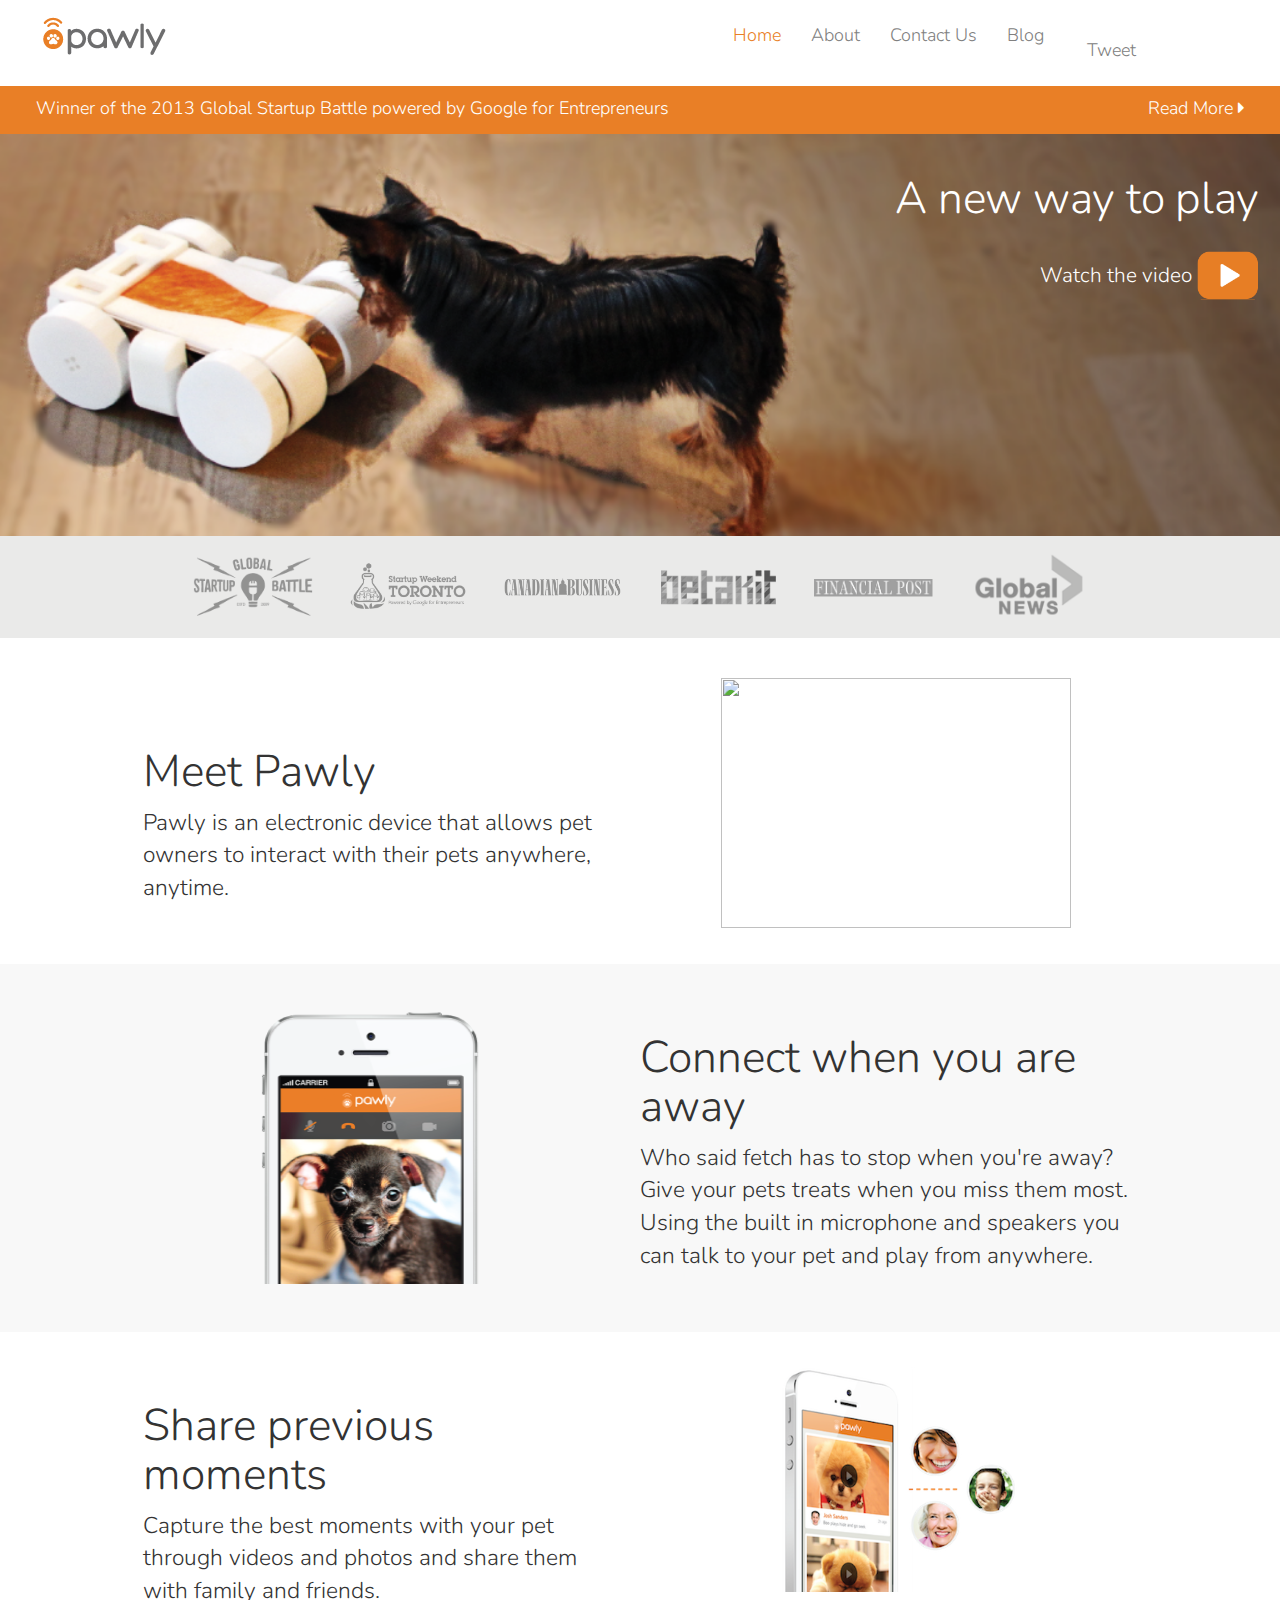
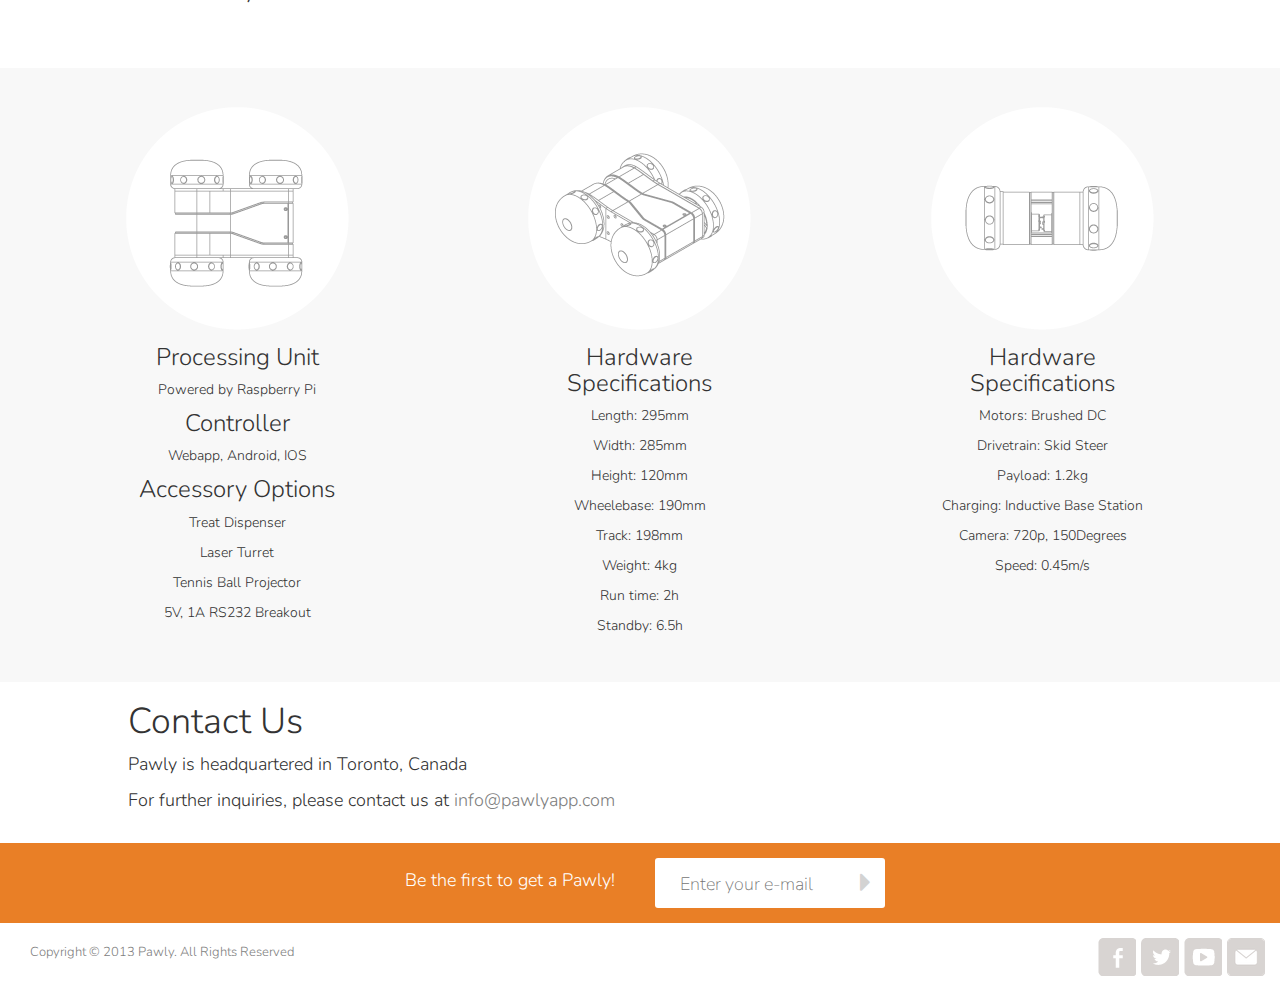
==== commit 72b05a17: "removed team section added modal for signing up" ====
--- a/BootstrapPawly/index.html
+++ b/BootstrapPawly/index.html
@@ -63,6 +63,7 @@
             <ul class = "nav navbar-nav navbar-right">
                 <li class = "active"><a href = "#" class = "menu-active">Home</a></li>
                 <li><a href = "#meet-pawly">About</a></li>
+                <li><a href = "#contact-us">Contact Us</a></li>
                 <li><a href = "http://pawlyapp.blogspot.ca/" target="_blank">Blog</a></li>
                 <li id="nav-twitter">
                     <a href="https://twitter.com/share" class="twitter-share-button"
@@ -88,6 +89,23 @@
     </div>
 </div>
 
+<div id="signup-modal" class="modal fade">
+    <div class="modal-dialog">
+        <div class="modal-content">
+            <!--<div class="modal-header">-->
+                <!--<button type="button" class="close" data-dismiss="modal" aria-hidden="true">&times;</button>-->
+                <!--<h4 class="modal-title"></h4>-->
+            <!--</div>-->
+            <div class="modal-body">
+                <p>Thank you for signing up with Pawly!</p>
+            </div>
+            <div class="modal-footer">
+                <button type="button" class="btn btn-default" data-dismiss="modal">Close</button>
+            </div>
+        </div><!-- /.modal-content -->
+    </div><!-- /.modal-dialog -->
+</div><!-- /.modal -->
+
 <div class="row" style="padding-right: 2em; padding-left: 2em; padding-top: 10px; padding-bottom: 2px">
     <div id="navbar-bottom-text">
         <p id="navbar-winner" style="float: left; color: white; padding-right: 20px">
@@ -112,7 +130,7 @@
         </tr>
         <tr>
             <td>
-                <a target="_blank" href="http://www.youtube.com/watch?v=yE5lNmY4jt0"><div style="margin-left: 35px; width: 250px; height: 50px; float: right">
+                <a target="_blank" href="http://www.youtube.com/watch?v=yE5lNmY4jt0"><div style="margin-left: 35px; margin-top: 15px; width: 250px; height: 50px; float: right">
                     <img id="playbutton" src="img/playbutton@4x.png" />
                     <span id="play-button-text" style="color: white; float: right; margin-top: 10px; margin-right: 5px">Watch the video</span>
                 </div></a>
@@ -153,7 +171,7 @@
     </div>
 </div>
 
-<div id="meet-pawly" class = "row value-prop-white">
+<div id="meet-pawly" class = "row value-prop-white" style="padding-top: 40px">
     <div class = "col-sm-6" style="min-width: 250px">
         <div class="left-text">
             <h2>Meet Pawly</h2>
@@ -161,8 +179,8 @@
         </div>
     </div>
     <div id="value-prop-0-img" class = "col-sm-6">
-        <div style="width: 250px; margin-left: auto; margin-right: auto">
-            <img src="img/dogNpawly.png" width="295px" height="250px"/>
+        <div style="width: 350px; margin-left: auto; margin-right: auto">
+            <img src="img/dogNpawly.png" width="350px" height="250px"/>
         </div>
     </div>
 </div>
@@ -171,13 +189,13 @@
     <div id="value-prop-1-text" style="width: 50%; float: right; min-width: 250px" style="vertical-align: middle">
         <div class="left-text">
             <h2 >Connect when you are away</h2>
-            <p>Who said fetch has to stop when you're away? Give your pets treats when you miss them most.</p>
+            <p>Who said fetch has to stop when you're away? Give your pets treats when you miss them most. Using the built in microphone and speakers you can talk to your pet and play from anywhere.</p>
         </div>
     </div>
 
     <div id="value-prop-1-img" style="width: 50%; float: right; min-width: 250px">
-        <div style="width: 250px; margin-left: auto; margin-right: auto">
-            <img src="img/value_prop_image1.png" width="230px" height="270px"/>
+        <div style="width: 300px; height: 320px; margin-left: auto; margin-right: auto">
+            <img src="img/value_prop_image1.png" width="270px" height="320px"/>
         </div>
     </div>
 
@@ -240,76 +258,85 @@
     </div>
 </div>
 
-<div id="the-team" class = "row value-prop-white">
-    <h2>The Team</h2>
-</div>
-
-<div class = "row value-prop-white member">
-    <div class="col-sm-6">
-        <div class="member-image">
-            <img src="img/Mayer.jpg" class="member-image">
-        </div>
-    </div>
-    <div class="col-sm-6">
-        <h4 class="member-name">Mayer Elhara</h4>
-        <p class="member-info">CEO</p>
-    </div>
-</div>
-
-<div class = "row value-prop-white member">
-    <div class="col-sm-3">
-        <div class="member-image">
-            <img src="img/Octavio.jpg" class="member-image">
-        </div>
-    </div>
-    <div class="col-sm-3">
-        <h4 class="member-name">Octavio Ponce</h4>
-        <p class="member-info">CTO</p>
-    </div>
-    <div class="col-sm-3">
-        <div class="member-image">
-            <img src="img/Robbie.jpg" class="member-image">
-        </div>
-    </div>
-    <div class="col-sm-3">
-        <h4 class="member-name">Robbie Edwards</h4>
-        <p class="member-info">Mechatronics Engineer</p>
-    </div>
+<div id="contact-us" class = "row value-prop-white">
+    <h2>Contact Us</h2>
 </div>
 
 <div id="bottom-item" class = "row value-prop-white member">
-    <div class="col-sm-3">
-        <div class="member-image">
-            <img src="img/Josh.jpg" class="member-image">
-        </div>
-    </div>
-    <div class="col-sm-3">
-        <h4 class="member-name">Josh Allen</h4>
-        <p class="member-info">Software Engineer</p>
-    </div>
-    <div class="col-sm-3">
-        <div class="member-image">
-            <img src="img/Lucas.jpg" class="member-image">
-        </div>
-
-    </div>
-    <div class="col-sm-3">
-        <h4 class="member-name">Yunan Zhao</h4>
-        <p class="member-info">Software Engineer</p>
-    </div>
-</div>
+    <p>Pawly is headquartered in Toronto, Canada</p>
+    <p>For further inquiries, please contact us at <a href="MAILTO:info@pawlyapp.com">info@pawlyapp.com</a></p>
+</div>
+
+<!--<div id="the-team" class = "row value-prop-white">-->
+    <!--<h2>The Team</h2>-->
+<!--</div>-->
+
+<!--<div class = "row value-prop-white member">-->
+    <!--<div class="col-sm-6">-->
+        <!--<div class="member-image">-->
+            <!--<img src="img/Mayer.jpg" class="member-image">-->
+        <!--</div>-->
+    <!--</div>-->
+    <!--<div class="col-sm-6">-->
+        <!--<h4 class="member-name">Mayer Elharar</h4>-->
+        <!--<p class="member-info">CEO</p>-->
+    <!--</div>-->
+<!--</div>-->
+
+<!--<div class = "row value-prop-white member">-->
+    <!--<div class="col-sm-3">-->
+        <!--<div class="member-image">-->
+            <!--<img src="img/Octavio.jpg" class="member-image">-->
+        <!--</div>-->
+    <!--</div>-->
+    <!--<div class="col-sm-3">-->
+        <!--<h4 class="member-name">Octavio Ponce</h4>-->
+        <!--<p class="member-info">CTO</p>-->
+    <!--</div>-->
+    <!--<div class="col-sm-3">-->
+        <!--<div class="member-image">-->
+            <!--<img src="img/Robbie.jpg" class="member-image">-->
+        <!--</div>-->
+    <!--</div>-->
+    <!--<div class="col-sm-3">-->
+        <!--<h4 class="member-name">Robbie Edwards</h4>-->
+        <!--<p class="member-info">Mechatronics Engineer</p>-->
+    <!--</div>-->
+<!--</div>-->
+
+<!--<div id="bottom-item" class = "row value-prop-white member">-->
+    <!--<div class="col-sm-3">-->
+        <!--<div class="member-image">-->
+            <!--<img src="img/Josh.jpg" class="member-image">-->
+        <!--</div>-->
+    <!--</div>-->
+    <!--<div class="col-sm-3">-->
+        <!--<h4 class="member-name">Josh Allen</h4>-->
+        <!--<p class="member-info">Software Engineer</p>-->
+    <!--</div>-->
+    <!--<div class="col-sm-3">-->
+        <!--<div class="member-image">-->
+            <!--<img src="img/Lucas.jpg" class="member-image">-->
+        <!--</div>-->
+
+    <!--</div>-->
+    <!--<div class="col-sm-3">-->
+        <!--<h4 class="member-name">Yunan Zhao</h4>-->
+        <!--<p class="member-info">Software Engineer</p>-->
+    <!--</div>-->
+<!--</div>-->
 
 <div id="signup" class="row" role="navigation" >
     <div class="col-sm-6">
         <div id="signup-text">
-            <span>Be the first to get a Pawly!</span>
+            <span id="signupspan">Be the first to get a Pawly!</span>
         </div>
     </div>
     <div class="col-sm-6">
         <form id="signup-form">
             <input id="signup-input" type="text" name="email" placeholder="Enter your e-mail" />
         </form>
-        <a href="#" id="input-button">
+        <a href="" id="input-button">
             <i class="fa fa-caret-right"></i>
         </a>
         <div id="signup-response" style="display: none; color: white"></div>
@@ -344,19 +371,21 @@
 
 <script>
     $("#input-button").click(function() {
+        $("#signup-modal").modal('show');
+
         var url = "http://pawlyapp.com/submit-form.php"; // the script where you handle the form input.
-        $.ajax({
-            type: "POST",
-            url: url,
-            data: $("#signup-form").serialize(), // serializes the form's elements.
-            success: function(data)
-            {
-                $("#signup-response").append(data);
-                $("#signup-form").slideUp();
-                 // show response from the php script.
-                $("#signup-response").css("display", "block");
-            }
-        });
+//        $.ajax({
+//            type: "POST",
+//            url: url,
+//            data: $("#signup-form").serialize(), // serializes the form's elements.
+//            success: function(data)
+//            {
+//                $("#signup-signupspan").innerHTML("Thank you for signing up with Pawly");
+////                $("#signup-form").slideUp();
+//                 // show response from the php script.
+////                $("#signup-response").css("display", "block");
+//            }
+//        });
 
         return false; // avoid to execute the actual submit of the form.
     });
